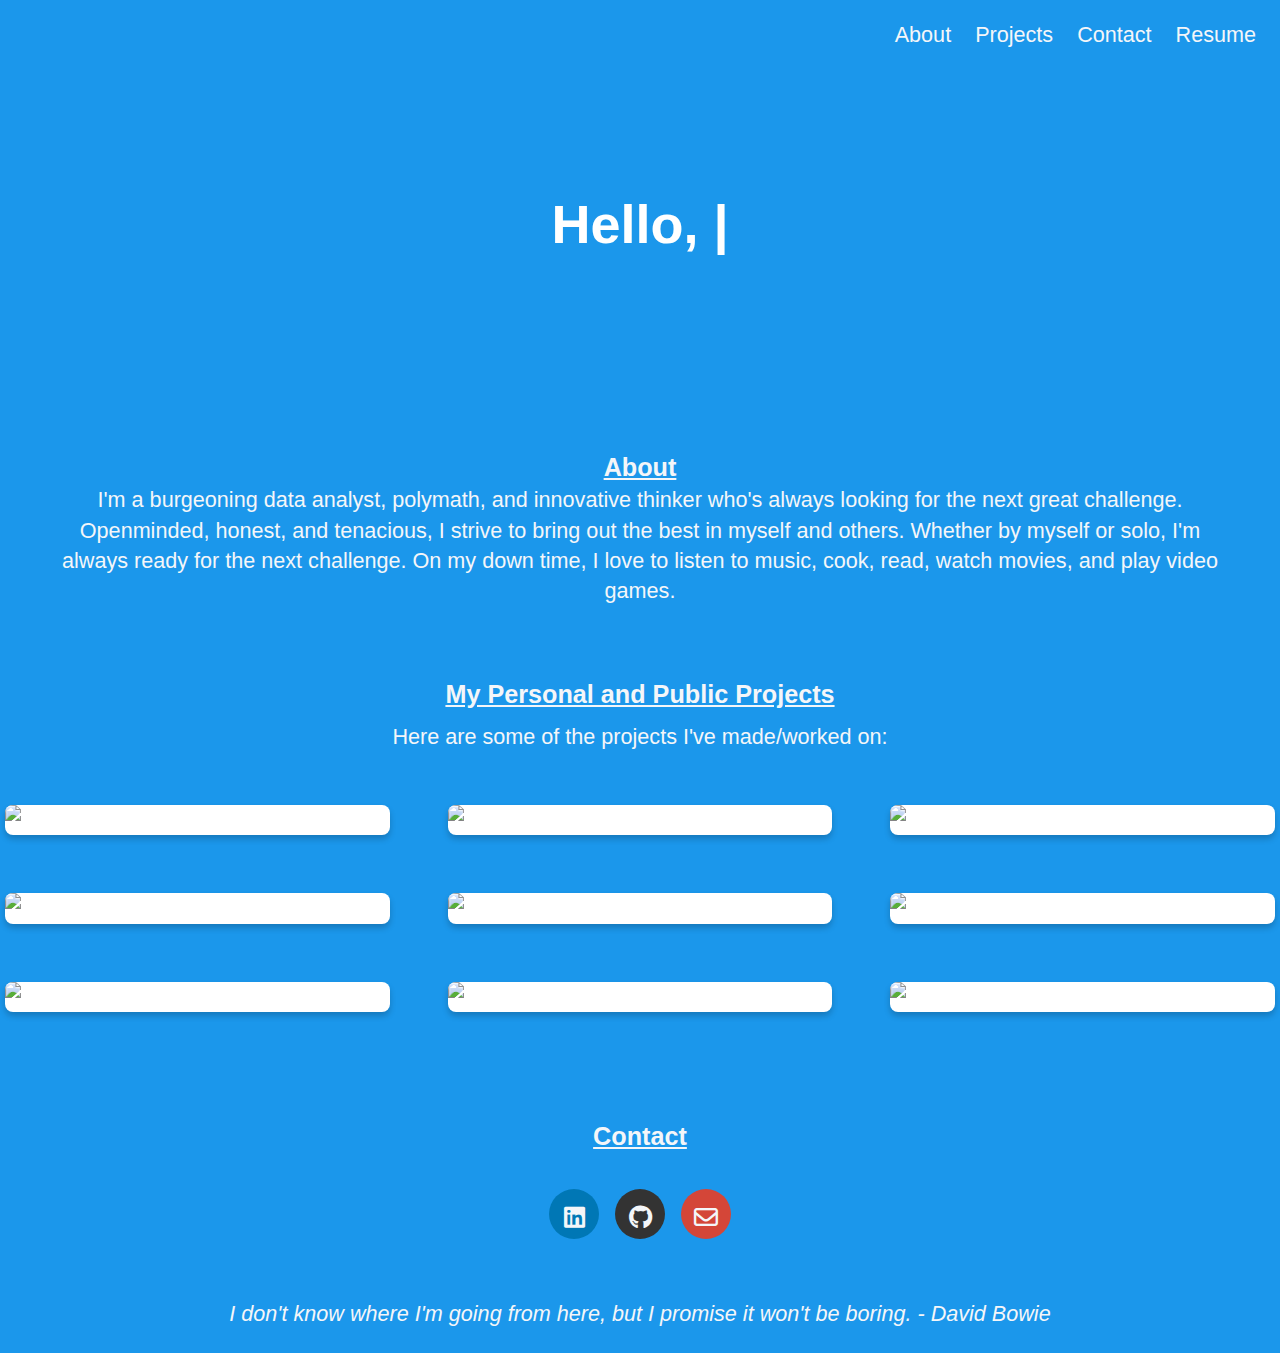
==== Personal Website/index.html @ bb560494 "Add files via upload" ====
<!DOCTYPE html>
<html lang='en'>
  <head>
    <meta charset="UTF-8">
    <meta name="viewport" content="width=device-width, initial-scale 1.0">
    <title>Eric's Webpage</title>
    <link rel='stylesheet' href="website_design.css">
    <link rel='stylesheet' href="https://cdnjs.cloudflare.com/ajax/libs/font-awesome/6.0.0-beta3/css/all.min.css">
  </head>
  <body>
    <main>
      <header id='header'>
        <h1 id='header-text'>Hello, I'm Eric.</h1>
        <script src='website_scripts.js'></script>
      </header>
    <nav id='navbar'>
      <a class='nav-link' href="#About">About</a>
      <a class='nav-link' href="#Projects">Projects</a>
      <a class='nav-link' href="#Contact">Contact</a>
      <a class="nav-link" href="Resume V2.pdf">Resume</a>
    </nav>
    <section class='About' id='About'>
      <p class='bio'>
        <h3 id='about-header'>About</h3>
        <p id="about-text">
          I'm a burgeoning data analyst, polymath, and innovative thinker who's always looking for the next great challenge.
          Openminded, honest, and tenacious, I strive to bring out the best in myself and others. Whether by myself or solo, I'm always ready for the next challenge.  
          On my down time, I love to listen to 
          <a id='Spotify' href='https://open.spotify.com/user/1280478636' target='_blank'>music</a>, 
          cook, 
          <a id='Goodreads' href='https://www.goodreads.com/user/show/102338519-eric' target='_blank'>read</a>, 
          <a id='Rateyourmusic' href='https://rateyourmusic.com/~FuckItMusic' target='_blank'>watch movies</a>, 
          and <a id='Rateyourmusic' href='https://glitchwave.com/user/FuckItMusic/' target='_blank'>play video games</a>.
        </p>
      </p>
    </section>
    <br>
    <br>
    <section class='Projects'id='Projects'>
      <div class='project-txt-container'>
        <h3 id='project-header'>My Personal and Public Projects</h3>
        <p id='profile-mini-header'>Here are some of the projects I've made/worked on:</p>
      </div>
      <div class='project-div'>
        <div class='project-tile' id='project-1'>
          <img src="...\Website Pics\Pong_Pic.png" alt='project-1'>
          <a href= 'https://github.com/Beep2049/Learning-V.2/tree/main/Pong' target='_blank'>
          <p class="project-tile-text">Pong</p></a>
        </div>
        <div class='project-tile' id='project-2' >
          <img src="...\Website Pics\space-invaders.webp" alt='project-2'>
          <a href='https://github.com/Beep2049/Learning-V.2/tree/main/Space%20Invaders' target='_blank'>
          <p class="project-tile-text">Space Invaders</p></a>
        </div>
        <div class='project-tile' id='project-3'>
          <img src="...\Website Pics\Password_Gen_pic.png" alt='project-3'>
          <a href='https://github.com/Beep2049/Learning-V.2/tree/main/Password%20Generator' target='_blank'>
          <p class="project-tile-text">Password Generator</p></a>
        </div>
        <div class='project-tile' id='project-4'>
          <img src="...\Website Pics\UMPI-Stock-Market-Projection-Software.png" alt='project-4'>
          <a href='https://github.com/Beep2049/Learning-V.2/tree/main/Stock%20Price%20Prediction%20Analysis' target='_blank'>
          <p class="project-tile-text">Stock Prediction Program</p></a>
        </div>
        <div class='project-tile' id='project-5'>
          <img src="...\Website Pics\images.jpg" alt='project-5'>
          <a href='https://github.com/Beep2049/Learning-V.2/tree/main/Recession%20Anaylsis' target='_blank'>
          <p class="project-tile-text">Recession Analysis</p></a>
        </div>
        <div class='project-tile' id='project-6' >
          <img src="...\Website Pics\smog.jpg" alt='project-6'>
          <a href='https://github.com/Beep2049/Learning-V.2/tree/main/Air%20Quality%20Index%20Analysis' target='_blank'>
            <p class="project-tile-text">Air Quality Index Analyis</p></a>
        </div>
        <div class='project-tile' id='project-7'>
          <img src="...\Website Pics\dataset-cover.jpg" alt='project-7'>
          <a href='https://github.com/Beep2049/Learning-V.2/tree/main/Music%20Profile%20Analysis' target='_blank'>
          <p class="project-tile-text">Music Profile Analyis</p></a>
        </div>
        <div class='project-tile' id='project-8'>
          <img src="...\Website Pics\download.jpg" alt='project-8'>
          <a href='https://github.com/Beep2049/Learning-V.2/tree/main/Happiness%20Analysis' target='_blank'>
          <p class="project-tile-text">Happiness Analyis</p></a>
        </div>
        <div class='project-tile' id='project-9'>
          <img src="...\Website Pics\Text_Pad_Pic.png" alt='project-9'>
          <a href='https://github.com/Beep2049/Learning-V.2/tree/main/Text%20Editor' target='_blank'>
          <p class="project-tile-text">Text Editor</p></a>
        </div>
      </div>    
    </section>
    <br>
    <section class='Contact' id='Contact'>
      <h3>Contact</h3>
      <br>
      <a class='profile-link' id='Linkedin' href='https://www.linkedin.com/in/eric-bello/' target="_blank">
      <i class='fa-brands fa-linkedin'></i></a>
      <a class='profile-link' id='Github' href='https://github.com/Beep2049' target="_blank">
      <i class='fa-brands fa-github'></i></a>
      <a class='profile-link' id='Email' href='mailto:ericb725@gmail.com' target="_blank">
      <i class='fa-regular fa-envelope'></i></a>
    </section>
    <br>
    </main>
    <footer>
      <p><em>I don't know where I'm going from here, but I promise it won't be boring. - David Bowie</em></p>
    </footer>
  </body>
</html>
---- Personal Website/website_design.css ----
* {
  margin: 0;
  padding: 0;
}
*,*::before,*::after {
  box-sizing: inherit;
}
html {
  box-sizing: border-box;
  font-size: 12px;
  scroll-behavior: smooth;
}

body {
  font-family: 'Arial', sans-serif;
  font-size: 1.8rem; 
  font-weight: 400;
  text-align: center;
  line-height: 1.4;
  background:rgba(6, 142, 233, 0.919);
  color: rgb(244, 246, 249);
}

h1 {
  font-family: 'Raleway', sans-serif;
  font-weight: 700;
  font-size: 2em;
  text-align: center;
  margin: auto;

}

h3 {
  font-size: 2.1rem;
  text-decoration: underline;
}

a {
  color: inherit; /* Use the same color as the surrounding text */
  text-decoration: none; /* Remove underline from links */
}

/* Link states */
a:link {
  color: inherit; /* Use the same color as the surrounding text */
}

a:visited {
  color: inherit; /* Keep the same color after the link is visited */
}

a:hover {
  color: inherit; /* Maintain the same color on hover */
  text-decoration: underline; /* Optional: Add underline on hover for effect */
}

a:active {
  color: inherit; /* Maintain the same color when the link is active */
}
#about-text, #project-mini-header {
  max-width: 1200px;
  margin: 0 auto;
  padding: 0 20px;
}
#header {
  display: flex;
  justify-content: center;   /* Horizontally center the text */
  align-items: center;       /* Vertically center the text */
  height: 50vh;             /* Adjust the height to center vertically in the viewport */
  text-align: center;        /* Center the text content */
  animation: blink-cursor 0.75s step-end infinite; /* Cursor blink effect */
}

#header-text {
  font-size: 4.5rem;         /* Adjust font size as needed */
  color: white;               /* Change the color as needed */
  margin: 0;                 /* Remove default margin */
}

#header-text::after {
  content: '|';
  animation: blink 1s infinite;
}

@keyframes blink {
  0% { opacity: 1; }
  50% { opacity: 0; }
  100% { opacity: 1; }
}

#navbar {
  display: flex;
  justify-content: flex-end;
  position: absolute;
  top: 0;
  left: 0;
  width: 100%;
  z-index: 10;
  padding-top: 20px;
}
#Spotify{
  text-decoration: none;
}
#Spotify:hover{
  text-decoration: underline; 
}
#Recipe{
  text-decoration: none;
}
#Recipe:hover{
  text-decoration: underline; 
}
#Goodreads{
  text-decoration: none;
}
#Goodreads:hover{
  text-decoration: underline; 
}
#Rateyourmusic:hover{
  text-decoration: underline; 
}
#Rateyourmusic{
  text-decoration: none;
}
.nav-link{
  display: flex;
  margin-right: 2rem;
  text-decoration: none;
}

#profile-mini-header {
  margin: 0 auto 4rem auto;
}

.project-text-container {
  text-align: center;  /* Centers the text inside the container */
  margin-bottom: 20px; /* Adds some spacing below the text */
}
#project-header, 
#project-description {
  text-align: center; /* Centers the text */
  margin: 0 auto;     /* Center the element horizontally */
  width: 100%;        /* Ensures the element spans the full width of the parent container */
  padding: 10px 0;    /* Adds some vertical spacing */
}

.project-div {
  display: grid;
  grid-template-columns: repeat(auto-fit, minmax(320px, 1fr));
  grid-gap: 4rem;
  width: 100%;
  max-width: 1280px;
  margin: 0 auto;
  margin-bottom: 6rem;           
}

.project-tile {
  position: relative;          /* Enables positioning for overlay elements */
  flex: 1 1 calc(33.333% - 20px); /* 3 tiles per row with space between */
  box-sizing: border-box;      /* Includes padding and border in width */
  text-align: center;          /* Center the text inside the tile */
  background-color: rgb(255, 255, 255);
  color: white;
  margin: 5px;                
  border-radius: 8px;
  overflow: hidden;            /* Ensures content doesn't overflow the tile */
  transition: transform 0.3s, background-color 0.3s;  /* Smooth transition for hover effects */
  box-shadow: 0 4px 6px rgba(0, 0, 0, 0.2);
}
.project-tile-text {
  position: absolute;          /* Position the text over the image */
  transform: translate(-50%, -50%); /* Adjusts the position to truly center the text */
  top: 50%;
  left: 50%;
  width: auto;                 /* Cover the entire tile width */
  color: white;                /* Text color */
  font-size: 2rem;             /* Larger font size */
  font-weight: bold;           /* Bold text */
  text-align: center;          /* Center the text */
  text-decoration: none;       /* Remove underline from text */
  white-space: nowrap;        /* Prevent text from wrapping */
  opacity: 0;                  /* Hide text initially */
  transition: opacity 0.3s, transform 0.3s, color 0.3s; /* Smooth transition for hover effects */
  text-shadow: 2px 2px 4px rgba(0, 0, 0, 0.7); /* Adds shadow to the text for better visibility */
}

.project-tile img {
  width: 100%;                 /* Ensures image covers full width */
  height: 100%;                /* Ensures image covers full height */
  object-fit: cover;           /* Ensures image covers the entire tile */
  display: block;              /* Ensures block-level element */
  transition: opacity 0.3s;    /* Smooth transition for hover effects */
}

.project-tile:hover {
  transform: scale(1.02); /* Slightly scale up the tile on hover */
}

.project-tile:hover img {
  opacity: 0.7;                /* Fades the image when hovered */
}

.project-tile:hover .project-tile-text {
  opacity: 1;                  /* Show text when hovered */
  transform: translate(-50%, -50%) scale(1.1); /* Slightly increase text size on hover */
}

.project-tile a {
  position: absolute;          /* Positions the text over the image */
  top: 50%;                    /* Center text vertically */
  left: 50%;                   /* Center text horizontally */
  transform: translate(-50%, -50%); /* Adjusts the position to truly center the text */
  color: white;                /* Text color */
  padding: 10px 20px;          /* Padding around text */
  text-align: center;          /* Centers the text */
  text-decoration: none;       /* Removes underline from text */
  font-size: 1.2rem;           /* Adjusts font size */
  border-radius: 4px;          /* Adds slight rounding to the text background */
  transition: background-color 0.3s; /* Smooth transition for hover effects */
}

@media (max-width: 900px) {
  .project-tile {
    flex: 1 1 calc(50% - 20px); /* 2 tiles per row on medium screens */
  }
}

@media (max-width: 600px) {
  .project-tile {
    flex: 1 1 100%;  /* 1 tile per row on small screens */
  }
}

.profile-link {
  text-decoration: none;   /* Remove underline from links */
  color: rgb(255, 255, 255);            /* Default text color */
  font-size: 24px;         /* Icon size */
  padding: 10px;           /* Space around the icon */
  margin: 5px;             /* Space between buttons */
  height: 50px;
  width: 50px;
  border-radius: 60%;      /* Circular buttons */
  display: inline-block;   /* Keep icons inline */
  transition: background-color 0.3s, transform 0.3s; /* Smooth transitions */
  text-align: center;
  border: 2px solid transparent;            /* Start with no border */
  box-shadow: #333;
}

.profile-link i {
  text-align: center; /* Center the icon horizontally */
}

.profile-link:hover {
  transform: scale(1.1);  /* Slightly increase the size */
  color: #fff;            /* Keep the icon color white on hover */ 
}

#Linkedin {
  background-color: #0077b5; 
}

#Github {
  background-color: #333;    
}

#Email {
  background-color: #D44638; 
}

@media (max-width: 600px) {
  .profile-link {
    font-size: 20px;      
    padding: 8px;         
    margin: 3px;          
  }
}

footer > p  {
  margin: 2rem;
}
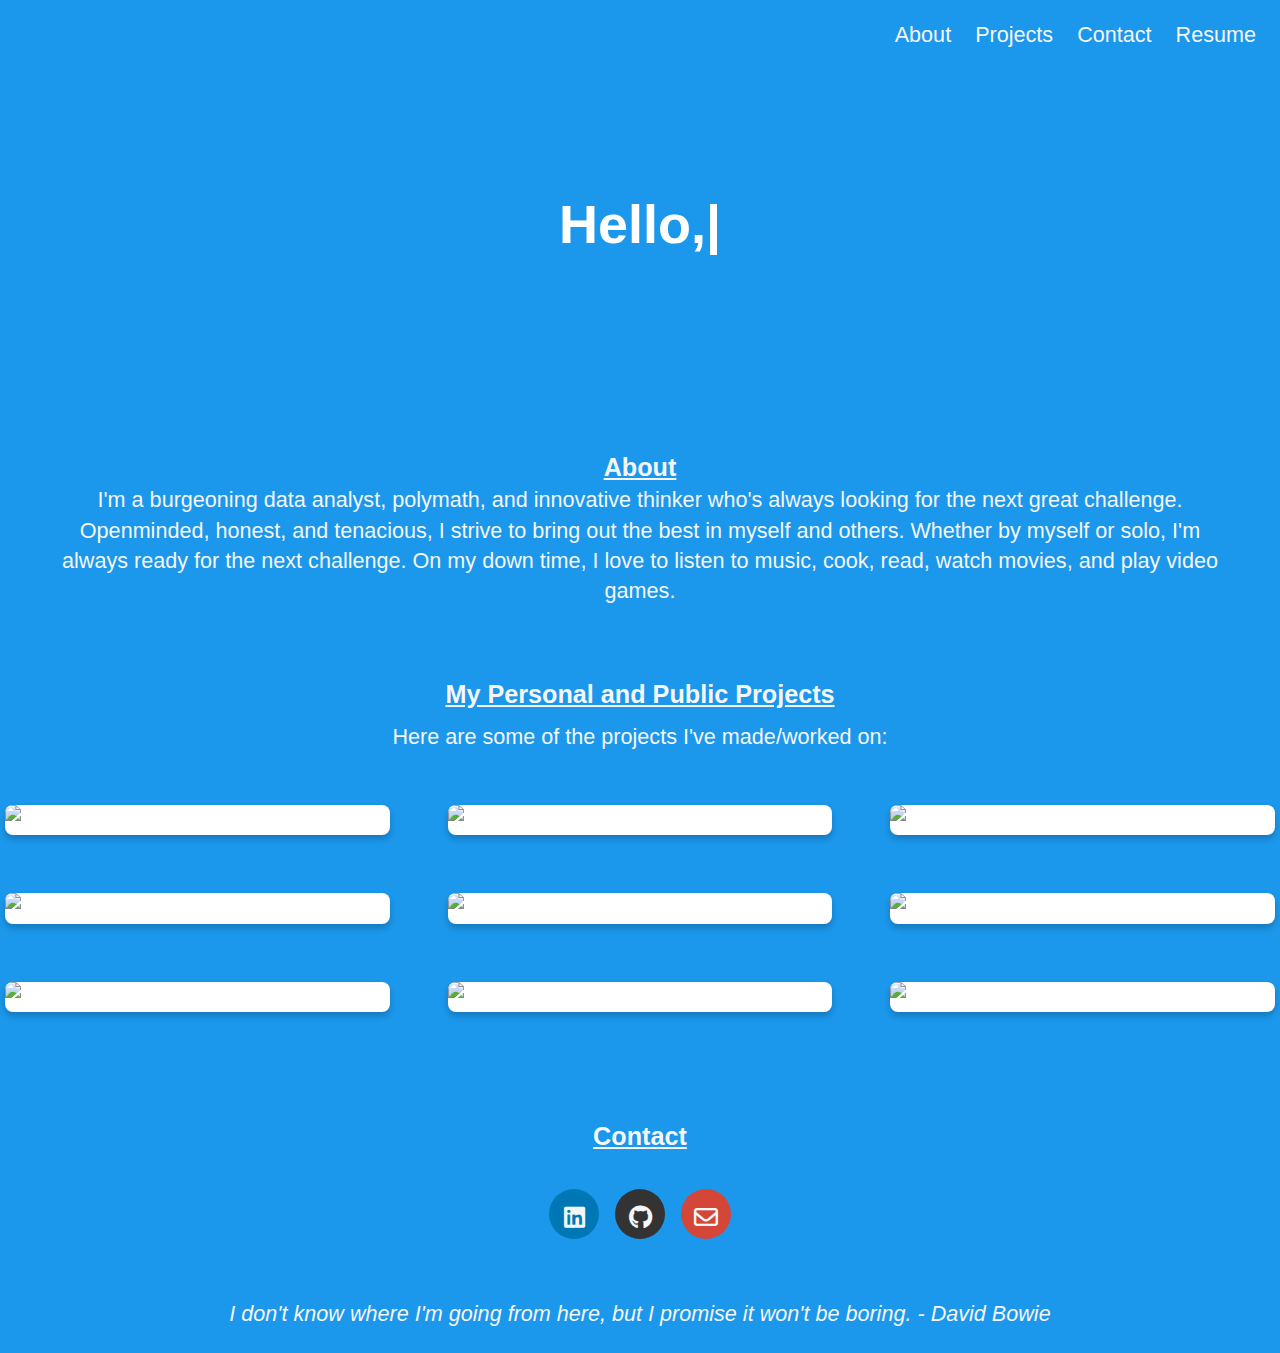
==== commit a0b72ce5: "Update index.html" ====
--- a/Personal Website/index.html
+++ b/Personal Website/index.html
@@ -2,7 +2,7 @@
 <html lang='en'>
   <head>
     <meta charset="UTF-8">
-    <meta name="viewport" content="width=device-width, initial-scale 1.0">
+    <meta name="viewport" content="width=device-width, initial-scale=1.0">
     <title>Eric's Webpage</title>
     <link rel='stylesheet' href="website_design.css">
     <link rel='stylesheet' href="https://cdnjs.cloudflare.com/ajax/libs/font-awesome/6.0.0-beta3/css/all.min.css">
@@ -106,4 +106,4 @@
       <p><em>I don't know where I'm going from here, but I promise it won't be boring. - David Bowie</em></p>
     </footer>
   </body>
-</html>+</html>
--- a/Personal Website/website_design.css
+++ b/Personal Website/website_design.css
@@ -36,26 +36,26 @@
 }
 
 a {
-  color: inherit; /* Use the same color as the surrounding text */
-  text-decoration: none; /* Remove underline from links */
-}
-
-/* Link states */
+  color: inherit; 
+  text-decoration: none; 
+}
+
+
 a:link {
-  color: inherit; /* Use the same color as the surrounding text */
+  color: inherit; 
 }
 
 a:visited {
-  color: inherit; /* Keep the same color after the link is visited */
+  color: inherit; 
 }
 
 a:hover {
-  color: inherit; /* Maintain the same color on hover */
-  text-decoration: underline; /* Optional: Add underline on hover for effect */
+  color: inherit; 
+  text-decoration: underline; 
 }
 
 a:active {
-  color: inherit; /* Maintain the same color when the link is active */
+  color: inherit; 
 }
 #about-text, #project-mini-header {
   max-width: 1200px;
@@ -64,17 +64,17 @@
 }
 #header {
   display: flex;
-  justify-content: center;   /* Horizontally center the text */
-  align-items: center;       /* Vertically center the text */
-  height: 50vh;             /* Adjust the height to center vertically in the viewport */
-  text-align: center;        /* Center the text content */
-  animation: blink-cursor 0.75s step-end infinite; /* Cursor blink effect */
+  justify-content: center;   
+  align-items: center;       
+  height: 50vh;             
+  text-align: center;        
+  animation: blink-cursor 0.75s step-end infinite; 
 }
 
 #header-text {
-  font-size: 4.5rem;         /* Adjust font size as needed */
-  color: white;               /* Change the color as needed */
-  margin: 0;                 /* Remove default margin */
+  font-size: 4.5rem;        
+  color: white;              
+  margin: 0;                 
 }
 
 #header-text::after {
@@ -133,15 +133,15 @@
 }
 
 .project-text-container {
-  text-align: center;  /* Centers the text inside the container */
-  margin-bottom: 20px; /* Adds some spacing below the text */
+  text-align: center;  
+  margin-bottom: 20px; 
 }
 #project-header, 
 #project-description {
-  text-align: center; /* Centers the text */
-  margin: 0 auto;     /* Center the element horizontally */
-  width: 100%;        /* Ensures the element spans the full width of the parent container */
-  padding: 10px 0;    /* Adds some vertical spacing */
+  text-align: center; 
+  margin: 0 auto;     
+  width: 100%;        
+  padding: 10px 0;    
 }
 
 .project-div {
@@ -155,105 +155,105 @@
 }
 
 .project-tile {
-  position: relative;          /* Enables positioning for overlay elements */
-  flex: 1 1 calc(33.333% - 20px); /* 3 tiles per row with space between */
-  box-sizing: border-box;      /* Includes padding and border in width */
-  text-align: center;          /* Center the text inside the tile */
+  position: relative;          
+  flex: 1 1 calc(33.333% - 20px); 
+  box-sizing: border-box;      
+  text-align: center;          
   background-color: rgb(255, 255, 255);
   color: white;
   margin: 5px;                
   border-radius: 8px;
-  overflow: hidden;            /* Ensures content doesn't overflow the tile */
-  transition: transform 0.3s, background-color 0.3s;  /* Smooth transition for hover effects */
+  overflow: hidden;           
+  transition: transform 0.3s, background-color 0.3s;  
   box-shadow: 0 4px 6px rgba(0, 0, 0, 0.2);
 }
 .project-tile-text {
-  position: absolute;          /* Position the text over the image */
-  transform: translate(-50%, -50%); /* Adjusts the position to truly center the text */
+  position: absolute;          
+  transform: translate(-50%, -50%); 
   top: 50%;
   left: 50%;
-  width: auto;                 /* Cover the entire tile width */
-  color: white;                /* Text color */
-  font-size: 2rem;             /* Larger font size */
-  font-weight: bold;           /* Bold text */
-  text-align: center;          /* Center the text */
-  text-decoration: none;       /* Remove underline from text */
-  white-space: nowrap;        /* Prevent text from wrapping */
-  opacity: 0;                  /* Hide text initially */
-  transition: opacity 0.3s, transform 0.3s, color 0.3s; /* Smooth transition for hover effects */
-  text-shadow: 2px 2px 4px rgba(0, 0, 0, 0.7); /* Adds shadow to the text for better visibility */
+  width: auto;                
+  color: white;               
+  font-size: 2rem;            
+  font-weight: bold;          
+  text-align: center;          
+  text-decoration: none;       
+  white-space: nowrap;        
+  opacity: 0;                 /
+  transition: opacity 0.3s, transform 0.3s, color 0.3s; 
+  text-shadow: 2px 2px 4px rgba(0, 0, 0, 0.7); 
 }
 
 .project-tile img {
-  width: 100%;                 /* Ensures image covers full width */
-  height: 100%;                /* Ensures image covers full height */
-  object-fit: cover;           /* Ensures image covers the entire tile */
-  display: block;              /* Ensures block-level element */
-  transition: opacity 0.3s;    /* Smooth transition for hover effects */
+  width: 100%;                
+  height: 100%;                
+  object-fit: cover;           
+  display: block;              
+  transition: opacity 0.3s;    
 }
 
 .project-tile:hover {
-  transform: scale(1.02); /* Slightly scale up the tile on hover */
+  transform: scale(1.02); 
 }
 
 .project-tile:hover img {
-  opacity: 0.7;                /* Fades the image when hovered */
+  opacity: 0.7;                
 }
 
 .project-tile:hover .project-tile-text {
-  opacity: 1;                  /* Show text when hovered */
-  transform: translate(-50%, -50%) scale(1.1); /* Slightly increase text size on hover */
+  opacity: 1;                  
+  transform: translate(-50%, -50%) scale(1.1); 
 }
 
 .project-tile a {
-  position: absolute;          /* Positions the text over the image */
-  top: 50%;                    /* Center text vertically */
-  left: 50%;                   /* Center text horizontally */
-  transform: translate(-50%, -50%); /* Adjusts the position to truly center the text */
-  color: white;                /* Text color */
-  padding: 10px 20px;          /* Padding around text */
-  text-align: center;          /* Centers the text */
-  text-decoration: none;       /* Removes underline from text */
-  font-size: 1.2rem;           /* Adjusts font size */
-  border-radius: 4px;          /* Adds slight rounding to the text background */
-  transition: background-color 0.3s; /* Smooth transition for hover effects */
+  position: absolute;          
+  top: 50%;                    
+  left: 50%;                  
+  transform: translate(-50%, -50%); 
+  color: white;               
+  padding: 10px 20px;         
+  text-align: center;          
+  text-decoration: none;       
+  font-size: 1.2rem;          
+  border-radius: 4px;          
+  transition: background-color 0.3s; 
 }
 
 @media (max-width: 900px) {
   .project-tile {
-    flex: 1 1 calc(50% - 20px); /* 2 tiles per row on medium screens */
+    flex: 1 1 calc(50% - 20px);
   }
 }
 
 @media (max-width: 600px) {
   .project-tile {
-    flex: 1 1 100%;  /* 1 tile per row on small screens */
+    flex: 1 1 100%; 
   }
 }
 
 .profile-link {
-  text-decoration: none;   /* Remove underline from links */
-  color: rgb(255, 255, 255);            /* Default text color */
-  font-size: 24px;         /* Icon size */
-  padding: 10px;           /* Space around the icon */
-  margin: 5px;             /* Space between buttons */
+  text-decoration: none;   
+  color: rgb(255, 255, 255);            
+  font-size: 24px;         
+  padding: 10px;           
+  margin: 5px;             
   height: 50px;
   width: 50px;
-  border-radius: 60%;      /* Circular buttons */
-  display: inline-block;   /* Keep icons inline */
-  transition: background-color 0.3s, transform 0.3s; /* Smooth transitions */
+  border-radius: 60%;      
+  display: inline-block;   
+  transition: background-color 0.3s, transform 0.3s; 
   text-align: center;
-  border: 2px solid transparent;            /* Start with no border */
+  border: 2px solid transparent;            
   box-shadow: #333;
 }
 
 .profile-link i {
-  text-align: center; /* Center the icon horizontally */
+  text-align: center; 
 }
 
 .profile-link:hover {
-  transform: scale(1.1);  /* Slightly increase the size */
-  color: #fff;            /* Keep the icon color white on hover */ 
+  transform: scale(1.1);  
+  color: #fff;            
 }
 
 #Linkedin {
@@ -278,4 +278,4 @@
 
 footer > p  {
   margin: 2rem;
-}+}
